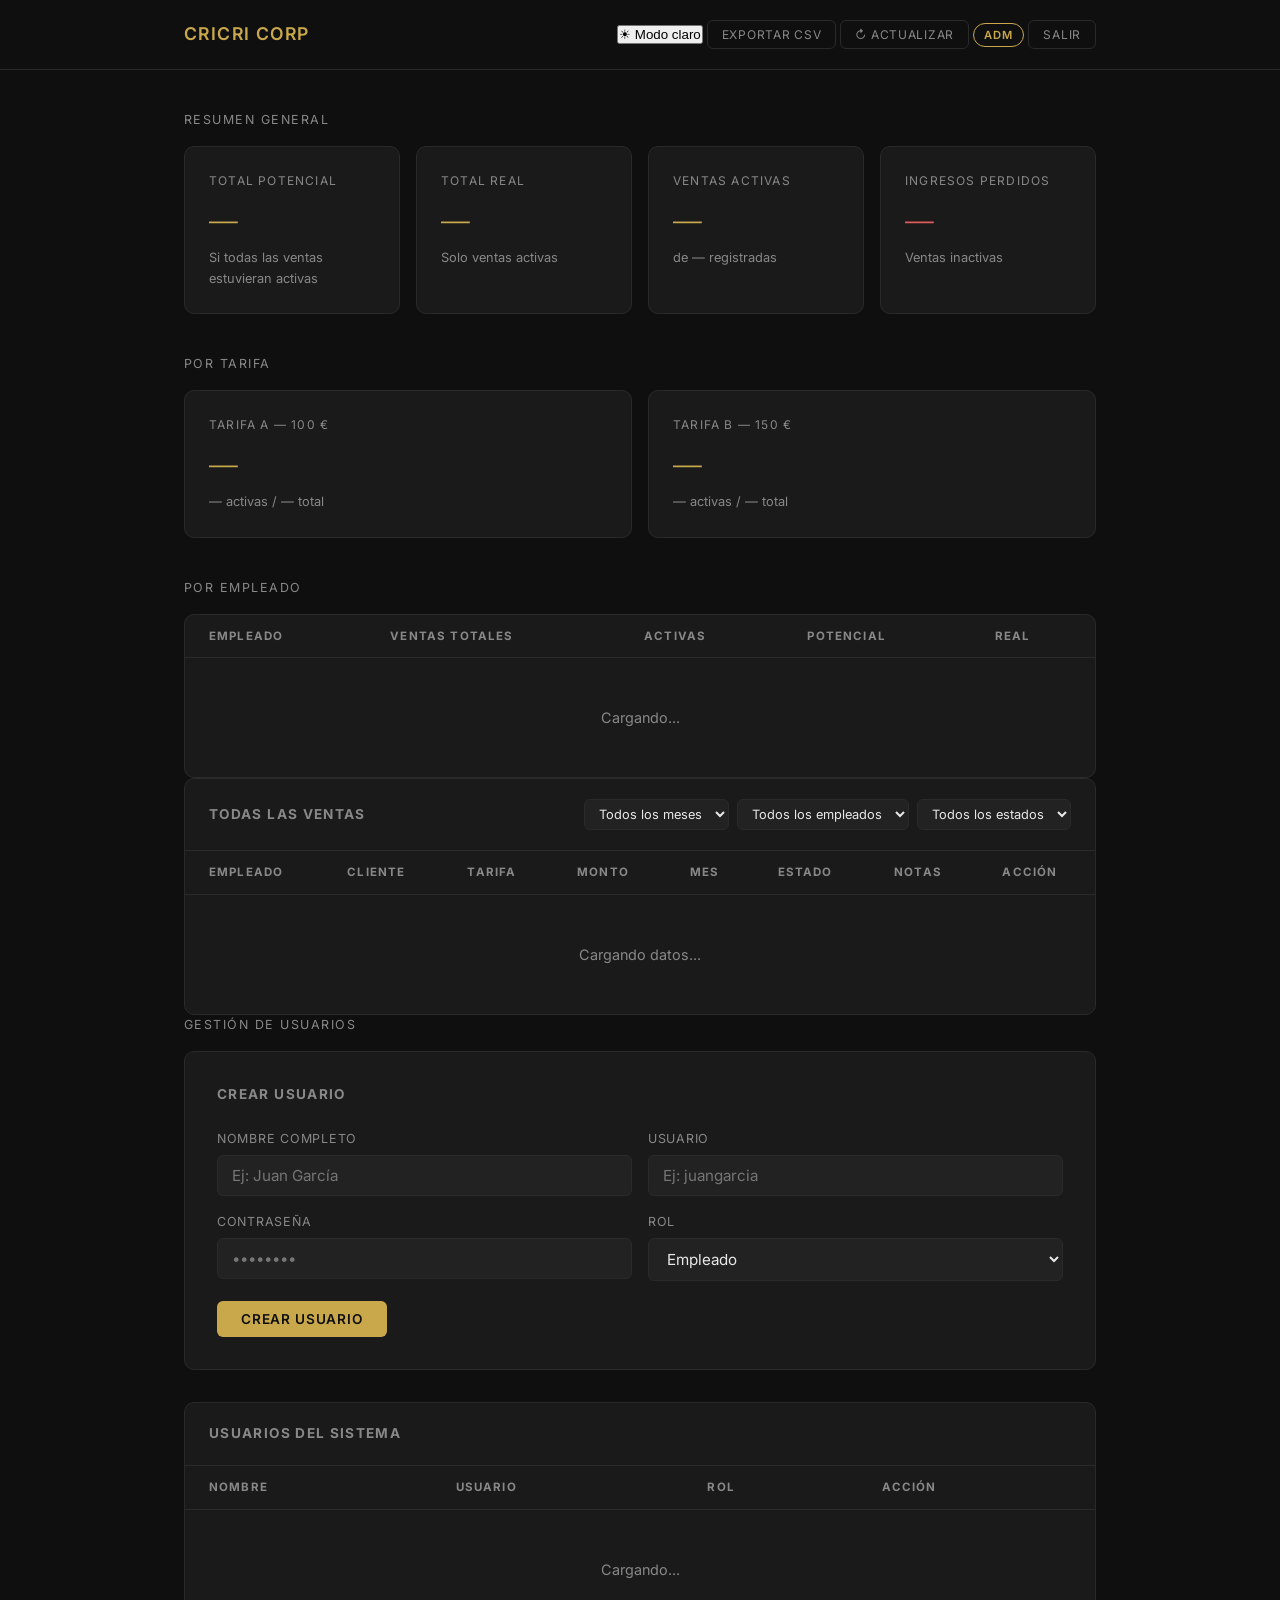
==== admin.html @ 9983903b "Update admin.html" ====
<!DOCTYPE html>
<html lang="es">
<head>
  <meta charset="UTF-8" />
  <meta name="viewport" content="width=device-width, initial-scale=1.0" />
  <title>CRICRI CORP — Admin</title>
  <link rel="preconnect" href="https://fonts.googleapis.com" />
  <link href="https://fonts.googleapis.com/css2?family=Inter:wght@300;400;500;600;700&display=swap" rel="stylesheet" />
  <link rel="stylesheet" href="style.css" />
</head>
<body>
  <header>
    <div class="container inner">
      <span class="logo">CRICRI CORP</span>
      <div class="header-right">
        <button class="theme-toggle" onclick="toggleTheme()" id="theme-btn">☀ Modo claro</button>
        <button class="btn btn-outline" onclick="exportCSV()" style="font-size:0.75rem; padding:6px 14px;">Exportar CSV</button>
        <button class="btn btn-outline" onclick="loadData()" style="font-size:0.75rem; padding:6px 14px;">↻ Actualizar</button>
        <span class="badge adm">ADM</span>
        <button class="btn-outline btn" style="font-size:0.75rem; padding:6px 14px;" onclick="doLogout()">Salir</button>
      </div>
    </div>
  </header>

  <div class="container">

    <!-- STATS -->
    <p class="section-title">Resumen general</p>
    <div class="stats-grid">
      <div class="stat-card">
        <div class="stat-label">Total potencial</div>
        <div class="stat-value" id="stat-potencial">—</div>
        <div class="stat-sub">Si todas las ventas estuvieran activas</div>
      </div>
      <div class="stat-card">
        <div class="stat-label">Total real</div>
        <div class="stat-value" id="stat-real">—</div>
        <div class="stat-sub">Solo ventas activas</div>
      </div>
      <div class="stat-card">
        <div class="stat-label">Ventas activas</div>
        <div class="stat-value" id="stat-activas">—</div>
        <div class="stat-sub" id="stat-activas-sub">de — registradas</div>
      </div>
      <div class="stat-card">
        <div class="stat-label">Ingresos perdidos</div>
        <div class="stat-value" id="stat-perdidos" style="color: var(--danger);">—</div>
        <div class="stat-sub">Ventas inactivas</div>
      </div>
    </div>

    <!-- BY TARIFA -->
    <p class="section-title">Por tarifa</p>
    <div class="stats-grid">
      <div class="stat-card">
        <div class="stat-label">Tarifa A — 100 €</div>
        <div class="stat-value" id="stat-ta-real">—</div>
        <div class="stat-sub" id="stat-ta-sub">— activas / — total</div>
      </div>
      <div class="stat-card">
        <div class="stat-label">Tarifa B — 150 €</div>
        <div class="stat-value" id="stat-tb-real">—</div>
        <div class="stat-sub" id="stat-tb-sub">— activas / — total</div>
      </div>
    </div>

    <!-- BY EMPLOYEE -->
    <p class="section-title">Por empleado</p>
    <div class="table-wrap">
      <table>
        <thead>
          <tr><th>Empleado</th><th>Ventas totales</th><th>Activas</th><th>Potencial</th><th>Real</th></tr>
        </thead>
        <tbody id="emp-breakdown-body">
          <tr><td colspan="5" class="empty">Cargando...</td></tr>
        </tbody>
      </table>
    </div>

    <!-- ALL SALES -->
    <div class="table-wrap">
      <div class="table-header">
        <h2>Todas las ventas</h2>
        <div style="display:flex; gap:8px; flex-wrap:wrap;">
          <select id="filter-mes" onchange="renderAdminTable()" style="font-size:0.8rem; padding:6px 10px;"><option value="">Todos los meses</option></select>
          <select id="filter-emp" onchange="renderAdminTable()" style="font-size:0.8rem; padding:6px 10px;"><option value="">Todos los empleados</option></select>
          <select id="filter-estado" onchange="renderAdminTable()" style="font-size:0.8rem; padding:6px 10px;">
            <option value="">Todos los estados</option>
            <option value="activa">Activa</option>
            <option value="inactiva">Inactiva</option>
          </select>
        </div>
      </div>
      <table>
        <thead>
          <tr><th>Empleado</th><th>Cliente</th><th>Tarifa</th><th>Monto</th><th>Mes</th><th>Estado</th><th>Notas</th><th>Acción</th></tr>
        </thead>
        <tbody id="admin-table-body">
          <tr><td colspan="8" class="empty">Cargando datos...</td></tr>
        </tbody>
      </table>
    </div>

    <!-- USER MANAGEMENT -->
    <p class="section-title">Gestión de usuarios</p>
    <div class="form-card">
      <h2>Crear usuario</h2>
      <div class="form-grid">
        <div class="form-group">
          <label for="new-name">Nombre completo</label>
          <input type="text" id="new-name" placeholder="Ej: Juan García" />
        </div>
        <div class="form-group">
          <label for="new-user">Usuario</label>
          <input type="text" id="new-user" placeholder="Ej: juangarcia" />
        </div>
        <div class="form-group">
          <label for="new-pass">Contraseña</label>
          <input type="password" id="new-pass" placeholder="••••••••" />
        </div>
        <div class="form-group">
          <label for="new-role">Rol</label>
          <select id="new-role">
            <option value="employee">Empleado</option>
            <option value="admin">Administrador</option>
          </select>
        </div>
      </div>
      <div class="actions-row">
        <button class="btn btn-primary" onclick="createUser()">Crear usuario</button>
      </div>
    </div>

    <div class="table-wrap">
      <div class="table-header"><h2>Usuarios del sistema</h2></div>
      <table>
        <thead>
          <tr><th>Nombre</th><th>Usuario</th><th>Rol</th><th>Acción</th></tr>
        </thead>
        <tbody id="users-table-body">
          <tr><td colspan="4" class="empty">Cargando...</td></tr>
        </tbody>
      </table>
    </div>

  </div>

  <div class="toast" id="toast"></div>
  <script src="app.js"></script>
  <script>
    applyTheme();
    requireAuth('admin');
    initAdmin();
  </script>
</body>
</html>
---- style.css ----
* {
  margin: 0;
  padding: 0;
  box-sizing: border-box;
}

:root {
  --bg: #0f0f0f;
  --surface: #1a1a1a;
  --surface2: #222222;
  --border: #2a2a2a;
  --accent: #c9a84c;
  --accent-dim: #a8893d;
  --text: #e8e8e8;
  --text-muted: #888;
  --success: #4caf7d;
  --danger: #e05c5c;
  --radius: 10px;
  --font: 'Inter', sans-serif;
}

body {
  background: var(--bg);
  color: var(--text);
  font-family: var(--font);
  min-height: 100vh;
  line-height: 1.6;
}

a { text-decoration: none; color: inherit; }

/* LAYOUT */
.container {
  max-width: 960px;
  margin: 0 auto;
  padding: 0 24px;
}

header {
  border-bottom: 1px solid var(--border);
  padding: 20px 0;
  margin-bottom: 40px;
}

header .inner {
  display: flex;
  align-items: center;
  justify-content: space-between;
}

.logo {
  font-size: 1.1rem;
  font-weight: 600;
  letter-spacing: 0.08em;
  color: var(--accent);
  text-transform: uppercase;
}

.badge {
  font-size: 0.7rem;
  font-weight: 600;
  letter-spacing: 0.1em;
  text-transform: uppercase;
  padding: 4px 10px;
  border-radius: 20px;
  border: 1px solid var(--border);
  color: var(--text-muted);
}

.badge.adm { border-color: var(--accent); color: var(--accent); }

/* HOME */
.home-wrap {
  display: flex;
  flex-direction: column;
  align-items: center;
  justify-content: center;
  min-height: 80vh;
  text-align: center;
  gap: 16px;
}

.home-wrap h1 {
  font-size: 2rem;
  font-weight: 300;
  letter-spacing: 0.04em;
}

.home-wrap p {
  color: var(--text-muted);
  font-size: 0.95rem;
  margin-bottom: 16px;
}

.mode-cards {
  display: flex;
  gap: 20px;
  margin-top: 8px;
}

.mode-card {
  background: var(--surface);
  border: 1px solid var(--border);
  border-radius: var(--radius);
  padding: 36px 48px;
  cursor: pointer;
  transition: border-color 0.2s, transform 0.2s;
  display: flex;
  flex-direction: column;
  align-items: center;
  gap: 10px;
}

.mode-card:hover {
  border-color: var(--accent);
  transform: translateY(-2px);
}

.mode-card .icon { font-size: 2rem; }
.mode-card .label { font-size: 0.85rem; letter-spacing: 0.1em; text-transform: uppercase; color: var(--text-muted); }
.mode-card .title { font-size: 1.1rem; font-weight: 500; }

/* CARDS / STATS */
.stats-grid {
  display: grid;
  grid-template-columns: repeat(auto-fit, minmax(200px, 1fr));
  gap: 16px;
  margin-bottom: 40px;
}

.stat-card {
  background: var(--surface);
  border: 1px solid var(--border);
  border-radius: var(--radius);
  padding: 24px;
}

.stat-card .stat-label {
  font-size: 0.75rem;
  letter-spacing: 0.1em;
  text-transform: uppercase;
  color: var(--text-muted);
  margin-bottom: 8px;
}

.stat-card .stat-value {
  font-size: 1.8rem;
  font-weight: 300;
  color: var(--accent);
}

.stat-card .stat-sub {
  font-size: 0.8rem;
  color: var(--text-muted);
  margin-top: 4px;
}

/* FORM */
.form-card {
  background: var(--surface);
  border: 1px solid var(--border);
  border-radius: var(--radius);
  padding: 32px;
  margin-bottom: 32px;
}

.form-card h2 {
  font-size: 0.85rem;
  letter-spacing: 0.1em;
  text-transform: uppercase;
  color: var(--text-muted);
  margin-bottom: 24px;
}

.form-grid {
  display: grid;
  grid-template-columns: 1fr 1fr;
  gap: 16px;
}

.form-group {
  display: flex;
  flex-direction: column;
  gap: 6px;
}

.form-group.full { grid-column: 1 / -1; }

label {
  font-size: 0.78rem;
  letter-spacing: 0.06em;
  text-transform: uppercase;
  color: var(--text-muted);
}

input, select {
  background: var(--surface2);
  border: 1px solid var(--border);
  border-radius: 6px;
  color: var(--text);
  padding: 10px 14px;
  font-size: 0.95rem;
  font-family: var(--font);
  outline: none;
  transition: border-color 0.2s;
}

input:focus, select:focus { border-color: var(--accent); }
select option { background: var(--surface2); }

/* BUTTONS */
.btn {
  padding: 10px 24px;
  border-radius: 6px;
  border: none;
  font-family: var(--font);
  font-size: 0.85rem;
  letter-spacing: 0.06em;
  text-transform: uppercase;
  cursor: pointer;
  transition: opacity 0.2s, transform 0.15s;
}

.btn:hover { opacity: 0.85; transform: translateY(-1px); }
.btn:active { transform: translateY(0); }

.btn-primary { background: var(--accent); color: #0f0f0f; font-weight: 600; }
.btn-outline { background: transparent; border: 1px solid var(--border); color: var(--text-muted); }
.btn-outline:hover { border-color: var(--accent); color: var(--accent); opacity: 1; }
.btn-danger { background: transparent; border: 1px solid var(--danger); color: var(--danger); }

.actions-row {
  display: flex;
  gap: 10px;
  margin-top: 20px;
  align-items: center;
}

/* TABLE */
.table-wrap {
  background: var(--surface);
  border: 1px solid var(--border);
  border-radius: var(--radius);
  overflow: hidden;
}

.table-header {
  display: flex;
  align-items: center;
  justify-content: space-between;
  padding: 20px 24px;
  border-bottom: 1px solid var(--border);
}

.table-header h2 {
  font-size: 0.85rem;
  letter-spacing: 0.1em;
  text-transform: uppercase;
  color: var(--text-muted);
}

table {
  width: 100%;
  border-collapse: collapse;
}

th {
  font-size: 0.72rem;
  letter-spacing: 0.1em;
  text-transform: uppercase;
  color: var(--text-muted);
  padding: 12px 24px;
  text-align: left;
  border-bottom: 1px solid var(--border);
}

td {
  padding: 14px 24px;
  font-size: 0.9rem;
  border-bottom: 1px solid var(--border);
}

tr:last-child td { border-bottom: none; }
tr:hover td { background: var(--surface2); }

.pill {
  display: inline-block;
  padding: 3px 10px;
  border-radius: 20px;
  font-size: 0.72rem;
  letter-spacing: 0.06em;
  text-transform: uppercase;
  font-weight: 600;
}

.pill.active { background: rgba(76,175,125,0.15); color: var(--success); border: 1px solid rgba(76,175,125,0.3); }
.pill.inactive { background: rgba(224,92,92,0.15); color: var(--danger); border: 1px solid rgba(224,92,92,0.3); }

/* TOAST */
.toast {
  position: fixed;
  bottom: 32px;
  right: 32px;
  background: var(--surface);
  border: 1px solid var(--border);
  border-radius: var(--radius);
  padding: 14px 20px;
  font-size: 0.88rem;
  opacity: 0;
  transform: translateY(10px);
  transition: all 0.3s;
  z-index: 999;
  pointer-events: none;
}

.toast.show { opacity: 1; transform: translateY(0); }
.toast.success { border-color: var(--success); color: var(--success); }
.toast.error { border-color: var(--danger); color: var(--danger); }

/* FILTER ROW */
.filter-row {
  display: flex;
  gap: 10px;
  margin-bottom: 24px;
  flex-wrap: wrap;
}

.filter-row select, .filter-row input {
  flex: 1;
  min-width: 140px;
}

/* EMPTY STATE */
.empty {
  text-align: center;
  padding: 48px;
  color: var(--text-muted);
  font-size: 0.9rem;
}

/* SECTION TITLE */
.section-title {
  font-size: 0.78rem;
  letter-spacing: 0.12em;
  text-transform: uppercase;
  color: var(--text-muted);
  margin-bottom: 16px;
}

@media (max-width: 600px) {
  .mode-cards { flex-direction: column; }
  .form-grid { grid-template-columns: 1fr; }
  .stats-grid { grid-template-columns: 1fr 1fr; }
  th, td { padding: 10px 14px; }
}
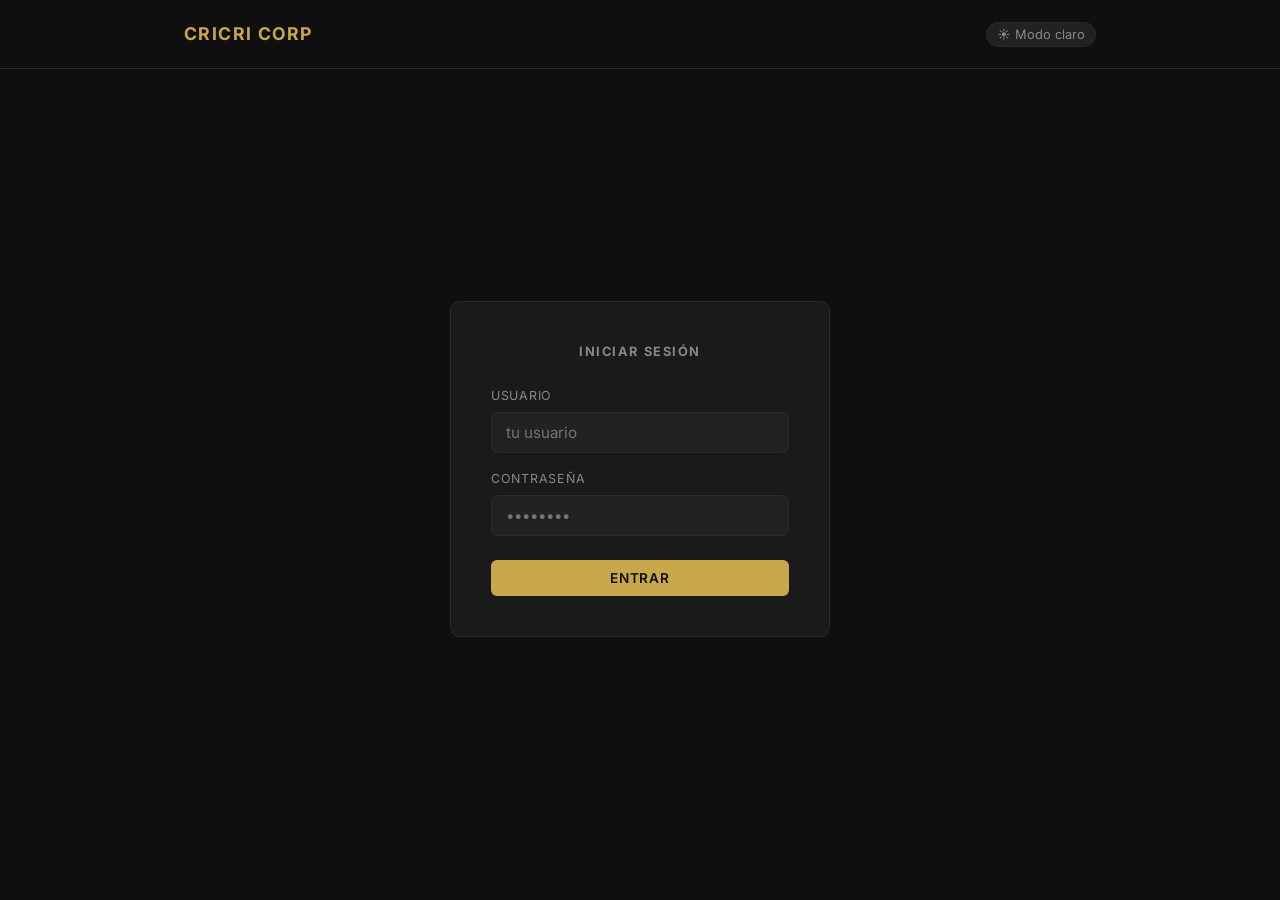
==== commit ed781f6c: "Update admin.html" ====
--- a/admin.html
+++ b/admin.html
@@ -16,6 +16,7 @@
         <button class="theme-toggle" onclick="toggleTheme()" id="theme-btn">☀ Modo claro</button>
         <button class="btn btn-outline" onclick="exportCSV()" style="font-size:0.75rem; padding:6px 14px;">Exportar CSV</button>
         <button class="btn btn-outline" onclick="loadData()" style="font-size:0.75rem; padding:6px 14px;">↻ Actualizar</button>
+        <a href="users.html" class="btn btn-outline" style="font-size:0.75rem; padding:6px 14px;">👥 Usuarios</a>
         <span class="badge adm">ADM</span>
         <button class="btn-outline btn" style="font-size:0.75rem; padding:6px 14px;" onclick="doLogout()">Salir</button>
       </div>
@@ -101,48 +102,6 @@
       </table>
     </div>
 
-    <!-- USER MANAGEMENT -->
-    <p class="section-title">Gestión de usuarios</p>
-    <div class="form-card">
-      <h2>Crear usuario</h2>
-      <div class="form-grid">
-        <div class="form-group">
-          <label for="new-name">Nombre completo</label>
-          <input type="text" id="new-name" placeholder="Ej: Juan García" />
-        </div>
-        <div class="form-group">
-          <label for="new-user">Usuario</label>
-          <input type="text" id="new-user" placeholder="Ej: juangarcia" />
-        </div>
-        <div class="form-group">
-          <label for="new-pass">Contraseña</label>
-          <input type="password" id="new-pass" placeholder="••••••••" />
-        </div>
-        <div class="form-group">
-          <label for="new-role">Rol</label>
-          <select id="new-role">
-            <option value="employee">Empleado</option>
-            <option value="admin">Administrador</option>
-          </select>
-        </div>
-      </div>
-      <div class="actions-row">
-        <button class="btn btn-primary" onclick="createUser()">Crear usuario</button>
-      </div>
-    </div>
-
-    <div class="table-wrap">
-      <div class="table-header"><h2>Usuarios del sistema</h2></div>
-      <table>
-        <thead>
-          <tr><th>Nombre</th><th>Usuario</th><th>Rol</th><th>Acción</th></tr>
-        </thead>
-        <tbody id="users-table-body">
-          <tr><td colspan="4" class="empty">Cargando...</td></tr>
-        </tbody>
-      </table>
-    </div>
-
   </div>
 
   <div class="toast" id="toast"></div>
--- a/style.css
+++ b/style.css
@@ -1,8 +1,4 @@
-* {
-  margin: 0;
-  padding: 0;
-  box-sizing: border-box;
-}
+* { margin: 0; padding: 0; box-sizing: border-box; }
 
 :root {
   --bg: #0f0f0f;
@@ -10,7 +6,6 @@
   --surface2: #222222;
   --border: #2a2a2a;
   --accent: #c9a84c;
-  --accent-dim: #a8893d;
   --text: #e8e8e8;
   --text-muted: #888;
   --success: #4caf7d;
@@ -19,179 +14,85 @@
   --font: 'Inter', sans-serif;
 }
 
+body.light {
+  --bg: #f0f0ec;
+  --surface: #ffffff;
+  --surface2: #e8e8e4;
+  --border: #d0d0c8;
+  --text: #111111;
+  --text-muted: #555555;
+  --accent: #a07830;
+}
+
 body {
   background: var(--bg);
   color: var(--text);
   font-family: var(--font);
   min-height: 100vh;
   line-height: 1.6;
+  transition: background 0.3s, color 0.3s;
 }
 
 a { text-decoration: none; color: inherit; }
 
-/* LAYOUT */
-.container {
-  max-width: 960px;
-  margin: 0 auto;
-  padding: 0 24px;
-}
+.container { max-width: 960px; margin: 0 auto; padding: 0 24px; }
 
-header {
-  border-bottom: 1px solid var(--border);
-  padding: 20px 0;
-  margin-bottom: 40px;
-}
+header { border-bottom: 1px solid var(--border); padding: 20px 0; margin-bottom: 40px; }
+header .inner { display: flex; align-items: center; justify-content: space-between; }
 
-header .inner {
-  display: flex;
-  align-items: center;
-  justify-content: space-between;
-}
+.logo { font-size: 1.1rem; font-weight: 700; letter-spacing: 0.08em; color: var(--accent); text-transform: uppercase; }
 
-.logo {
-  font-size: 1.1rem;
-  font-weight: 600;
-  letter-spacing: 0.08em;
-  color: var(--accent);
-  text-transform: uppercase;
-}
+.header-right { display: flex; align-items: center; gap: 12px; }
 
-.badge {
-  font-size: 0.7rem;
-  font-weight: 600;
-  letter-spacing: 0.1em;
-  text-transform: uppercase;
-  padding: 4px 10px;
-  border-radius: 20px;
-  border: 1px solid var(--border);
-  color: var(--text-muted);
-}
-
+.badge { font-size: 0.7rem; font-weight: 600; letter-spacing: 0.1em; text-transform: uppercase; padding: 4px 10px; border-radius: 20px; border: 1px solid var(--border); color: var(--text-muted); }
 .badge.adm { border-color: var(--accent); color: var(--accent); }
 
+/* THEME TOGGLE */
+.theme-toggle {
+  background: var(--surface2);
+  border: 1px solid var(--border);
+  border-radius: 20px;
+  padding: 4px 10px;
+  cursor: pointer;
+  font-size: 0.8rem;
+  color: var(--text-muted);
+  font-family: var(--font);
+  transition: border-color 0.2s;
+}
+.theme-toggle:hover { border-color: var(--accent); color: var(--accent); }
+
+/* LOGIN */
+.login-wrap { display: flex; flex-direction: column; align-items: center; justify-content: center; min-height: 80vh; }
+.login-card { background: var(--surface); border: 1px solid var(--border); border-radius: var(--radius); padding: 40px; width: 100%; max-width: 380px; }
+.login-card h2 { font-size: 0.8rem; letter-spacing: 0.12em; text-transform: uppercase; color: var(--text-muted); margin-bottom: 24px; text-align: center; }
+.login-card .form-group { margin-bottom: 16px; }
+
 /* HOME */
-.home-wrap {
-  display: flex;
-  flex-direction: column;
-  align-items: center;
-  justify-content: center;
-  min-height: 80vh;
-  text-align: center;
-  gap: 16px;
-}
-
-.home-wrap h1 {
-  font-size: 2rem;
-  font-weight: 300;
-  letter-spacing: 0.04em;
-}
-
-.home-wrap p {
-  color: var(--text-muted);
-  font-size: 0.95rem;
-  margin-bottom: 16px;
-}
-
-.mode-cards {
-  display: flex;
-  gap: 20px;
-  margin-top: 8px;
-}
-
-.mode-card {
-  background: var(--surface);
-  border: 1px solid var(--border);
-  border-radius: var(--radius);
-  padding: 36px 48px;
-  cursor: pointer;
-  transition: border-color 0.2s, transform 0.2s;
-  display: flex;
-  flex-direction: column;
-  align-items: center;
-  gap: 10px;
-}
-
-.mode-card:hover {
-  border-color: var(--accent);
-  transform: translateY(-2px);
-}
-
+.home-wrap { display: flex; flex-direction: column; align-items: center; justify-content: center; min-height: 80vh; text-align: center; gap: 16px; }
+.home-wrap h1 { font-size: 2rem; font-weight: 300; letter-spacing: 0.04em; }
+.home-wrap p { color: var(--text-muted); font-size: 0.95rem; margin-bottom: 16px; }
+.mode-cards { display: flex; gap: 20px; margin-top: 8px; }
+.mode-card { background: var(--surface); border: 1px solid var(--border); border-radius: var(--radius); padding: 36px 48px; cursor: pointer; transition: border-color 0.2s, transform 0.2s; display: flex; flex-direction: column; align-items: center; gap: 10px; }
+.mode-card:hover { border-color: var(--accent); transform: translateY(-2px); }
 .mode-card .icon { font-size: 2rem; }
 .mode-card .label { font-size: 0.85rem; letter-spacing: 0.1em; text-transform: uppercase; color: var(--text-muted); }
 .mode-card .title { font-size: 1.1rem; font-weight: 500; }
 
-/* CARDS / STATS */
-.stats-grid {
-  display: grid;
-  grid-template-columns: repeat(auto-fit, minmax(200px, 1fr));
-  gap: 16px;
-  margin-bottom: 40px;
-}
-
-.stat-card {
-  background: var(--surface);
-  border: 1px solid var(--border);
-  border-radius: var(--radius);
-  padding: 24px;
-}
-
-.stat-card .stat-label {
-  font-size: 0.75rem;
-  letter-spacing: 0.1em;
-  text-transform: uppercase;
-  color: var(--text-muted);
-  margin-bottom: 8px;
-}
-
-.stat-card .stat-value {
-  font-size: 1.8rem;
-  font-weight: 300;
-  color: var(--accent);
-}
-
-.stat-card .stat-sub {
-  font-size: 0.8rem;
-  color: var(--text-muted);
-  margin-top: 4px;
-}
+/* STATS */
+.stats-grid { display: grid; grid-template-columns: repeat(auto-fit, minmax(200px, 1fr)); gap: 16px; margin-bottom: 40px; }
+.stat-card { background: var(--surface); border: 1px solid var(--border); border-radius: var(--radius); padding: 24px; }
+.stat-card .stat-label { font-size: 0.75rem; letter-spacing: 0.1em; text-transform: uppercase; color: var(--text-muted); margin-bottom: 8px; }
+.stat-card .stat-value { font-size: 1.8rem; font-weight: 300; color: var(--accent); }
+.stat-card .stat-sub { font-size: 0.8rem; color: var(--text-muted); margin-top: 4px; }
 
 /* FORM */
-.form-card {
-  background: var(--surface);
-  border: 1px solid var(--border);
-  border-radius: var(--radius);
-  padding: 32px;
-  margin-bottom: 32px;
-}
-
-.form-card h2 {
-  font-size: 0.85rem;
-  letter-spacing: 0.1em;
-  text-transform: uppercase;
-  color: var(--text-muted);
-  margin-bottom: 24px;
-}
-
-.form-grid {
-  display: grid;
-  grid-template-columns: 1fr 1fr;
-  gap: 16px;
-}
-
-.form-group {
-  display: flex;
-  flex-direction: column;
-  gap: 6px;
-}
-
+.form-card { background: var(--surface); border: 1px solid var(--border); border-radius: var(--radius); padding: 32px; margin-bottom: 32px; }
+.form-card h2 { font-size: 0.85rem; letter-spacing: 0.1em; text-transform: uppercase; color: var(--text-muted); margin-bottom: 24px; }
+.form-grid { display: grid; grid-template-columns: 1fr 1fr; gap: 16px; }
+.form-group { display: flex; flex-direction: column; gap: 6px; }
 .form-group.full { grid-column: 1 / -1; }
 
-label {
-  font-size: 0.78rem;
-  letter-spacing: 0.06em;
-  text-transform: uppercase;
-  color: var(--text-muted);
-}
+label { font-size: 0.78rem; letter-spacing: 0.06em; text-transform: uppercase; color: var(--text-muted); }
 
 input, select {
   background: var(--surface2);
@@ -204,148 +105,43 @@
   outline: none;
   transition: border-color 0.2s;
 }
-
 input:focus, select:focus { border-color: var(--accent); }
 select option { background: var(--surface2); }
 
 /* BUTTONS */
-.btn {
-  padding: 10px 24px;
-  border-radius: 6px;
-  border: none;
-  font-family: var(--font);
-  font-size: 0.85rem;
-  letter-spacing: 0.06em;
-  text-transform: uppercase;
-  cursor: pointer;
-  transition: opacity 0.2s, transform 0.15s;
-}
-
+.btn { padding: 10px 24px; border-radius: 6px; border: none; font-family: var(--font); font-size: 0.85rem; letter-spacing: 0.06em; text-transform: uppercase; cursor: pointer; transition: opacity 0.2s, transform 0.15s; }
 .btn:hover { opacity: 0.85; transform: translateY(-1px); }
 .btn:active { transform: translateY(0); }
-
 .btn-primary { background: var(--accent); color: #0f0f0f; font-weight: 600; }
 .btn-outline { background: transparent; border: 1px solid var(--border); color: var(--text-muted); }
 .btn-outline:hover { border-color: var(--accent); color: var(--accent); opacity: 1; }
 .btn-danger { background: transparent; border: 1px solid var(--danger); color: var(--danger); }
+.btn-full { width: 100%; }
 
-.actions-row {
-  display: flex;
-  gap: 10px;
-  margin-top: 20px;
-  align-items: center;
-}
+.actions-row { display: flex; gap: 10px; margin-top: 20px; align-items: center; }
 
 /* TABLE */
-.table-wrap {
-  background: var(--surface);
-  border: 1px solid var(--border);
-  border-radius: var(--radius);
-  overflow: hidden;
-}
-
-.table-header {
-  display: flex;
-  align-items: center;
-  justify-content: space-between;
-  padding: 20px 24px;
-  border-bottom: 1px solid var(--border);
-}
-
-.table-header h2 {
-  font-size: 0.85rem;
-  letter-spacing: 0.1em;
-  text-transform: uppercase;
-  color: var(--text-muted);
-}
-
-table {
-  width: 100%;
-  border-collapse: collapse;
-}
-
-th {
-  font-size: 0.72rem;
-  letter-spacing: 0.1em;
-  text-transform: uppercase;
-  color: var(--text-muted);
-  padding: 12px 24px;
-  text-align: left;
-  border-bottom: 1px solid var(--border);
-}
-
-td {
-  padding: 14px 24px;
-  font-size: 0.9rem;
-  border-bottom: 1px solid var(--border);
-}
-
+.table-wrap { background: var(--surface); border: 1px solid var(--border); border-radius: var(--radius); overflow: hidden; margin-bottom: 32px; }
+.table-header { display: flex; align-items: center; justify-content: space-between; padding: 20px 24px; border-bottom: 1px solid var(--border); flex-wrap: wrap; gap: 10px; }
+.table-header h2 { font-size: 0.85rem; letter-spacing: 0.1em; text-transform: uppercase; color: var(--text-muted); }
+table { width: 100%; border-collapse: collapse; }
+th { font-size: 0.72rem; letter-spacing: 0.1em; text-transform: uppercase; color: var(--text-muted); padding: 12px 24px; text-align: left; border-bottom: 1px solid var(--border); }
+td { padding: 14px 24px; font-size: 0.9rem; border-bottom: 1px solid var(--border); }
 tr:last-child td { border-bottom: none; }
 tr:hover td { background: var(--surface2); }
 
-.pill {
-  display: inline-block;
-  padding: 3px 10px;
-  border-radius: 20px;
-  font-size: 0.72rem;
-  letter-spacing: 0.06em;
-  text-transform: uppercase;
-  font-weight: 600;
-}
-
-.pill.active { background: rgba(76,175,125,0.15); color: var(--success); border: 1px solid rgba(76,175,125,0.3); }
-.pill.inactive { background: rgba(224,92,92,0.15); color: var(--danger); border: 1px solid rgba(224,92,92,0.3); }
+.pill { display: inline-block; padding: 3px 10px; border-radius: 20px; font-size: 0.72rem; letter-spacing: 0.06em; text-transform: uppercase; font-weight: 600; }
+.pill.active, .pill.activa { background: rgba(76,175,125,0.15); color: var(--success); border: 1px solid rgba(76,175,125,0.3); }
+.pill.inactive, .pill.inactiva { background: rgba(224,92,92,0.15); color: var(--danger); border: 1px solid rgba(224,92,92,0.3); }
 
 /* TOAST */
-.toast {
-  position: fixed;
-  bottom: 32px;
-  right: 32px;
-  background: var(--surface);
-  border: 1px solid var(--border);
-  border-radius: var(--radius);
-  padding: 14px 20px;
-  font-size: 0.88rem;
-  opacity: 0;
-  transform: translateY(10px);
-  transition: all 0.3s;
-  z-index: 999;
-  pointer-events: none;
-}
-
+.toast { position: fixed; bottom: 32px; right: 32px; background: var(--surface); border: 1px solid var(--border); border-radius: var(--radius); padding: 14px 20px; font-size: 0.88rem; opacity: 0; transform: translateY(10px); transition: all 0.3s; z-index: 999; pointer-events: none; }
 .toast.show { opacity: 1; transform: translateY(0); }
 .toast.success { border-color: var(--success); color: var(--success); }
 .toast.error { border-color: var(--danger); color: var(--danger); }
 
-/* FILTER ROW */
-.filter-row {
-  display: flex;
-  gap: 10px;
-  margin-bottom: 24px;
-  flex-wrap: wrap;
-}
-
-.filter-row select, .filter-row input {
-  flex: 1;
-  min-width: 140px;
-}
-
-/* EMPTY STATE */
-.empty {
-  text-align: center;
-  padding: 48px;
-  color: var(--text-muted);
-  font-size: 0.9rem;
-}
-
-/* SECTION TITLE */
-.section-title {
-  font-size: 0.78rem;
-  letter-spacing: 0.12em;
-  text-transform: uppercase;
-  color: var(--text-muted);
-  margin-bottom: 16px;
-}
+.empty { text-align: center; padding: 48px; color: var(--text-muted); font-size: 0.9rem; }
+.section-title { font-size: 0.78rem; letter-spacing: 0.12em; text-transform: uppercase; color: var(--text-muted); margin-bottom: 16px; }
 
 @media (max-width: 600px) {
   .mode-cards { flex-direction: column; }
